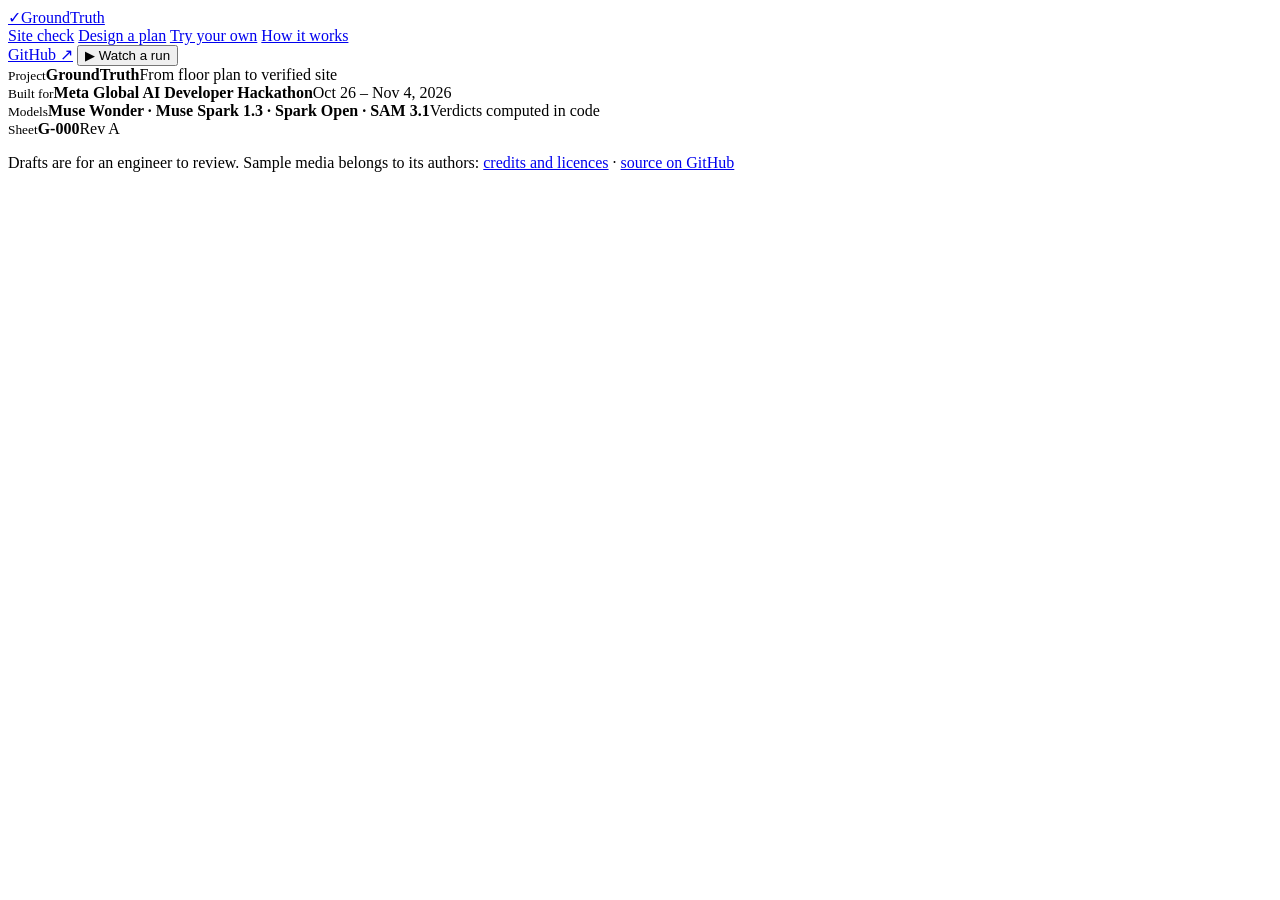
==== public/index.html @ f20a7108 "Own visual language: drawing sheets, grid bubbles and a ruler, same palette Keeps the off-white canv" ====
<!doctype html>
<html lang="en">
<head>
  <meta charset="utf-8">
  <meta name="viewport" content="width=device-width, initial-scale=1">
  <title>GroundTruth: from floor plan to verified site</title>
  <meta name="description" content="Design a building with Muse Wonder, simulate how it lives, then check the built site against it with Meta's models, every finding backed by evidence.">
  <link rel="preconnect" href="https://fonts.googleapis.com">
  <link rel="preconnect" href="https://fonts.gstatic.com" crossorigin>
  <link href="https://fonts.googleapis.com/css2?family=Inter:wght@400;500;600;700&family=JetBrains+Mono:wght@400;500&family=Space+Grotesk:wght@500;600;700&display=swap" rel="stylesheet">
  <link rel="stylesheet" href="/styles.css">
  <link rel="stylesheet" href="/plans.css">
  <link rel="icon" href="data:image/svg+xml,%3Csvg xmlns='http://www.w3.org/2000/svg' viewBox='0 0 32 32'%3E%3Ccircle cx='16' cy='16' r='14' fill='white' stroke='%23ff4c00' stroke-width='3'/%3E%3Cpath d='M10 16.5l4 4 8-9' stroke='%23ff4c00' stroke-width='3' fill='none' stroke-linecap='round' stroke-linejoin='round'/%3E%3C/svg%3E">
</head>
<body>
  <header class="top">
    <div class="wrap">
      <a class="brand" href="#/"><span class="mark">✓</span><span class="brand-name">GroundTruth</span></a>
      <nav>
        <a href="#/" data-nav="home">Site check</a>
        <a href="#/plans" data-nav="plans">Design a plan</a>
        <a href="#/upload" data-nav="upload">Try your own</a>
        <a href="#/how" data-nav="how" class="hide-sm">How it works</a>
      </nav>
      <div class="right">
        <a class="gh" href="https://github.com/compiler-aditya/groundtruth" target="_blank" rel="noopener">GitHub ↗</a>
        <button class="btn small primary" data-act="replay">▶ Watch a run</button>
      </div>
    </div>
  </header>
  <main id="app" class="wrap"></main>
  <footer class="foot">
    <div class="wrap">
      <div class="titleblock">
        <div class="big"><small>Project</small><b>GroundTruth</b><span>From floor plan to verified site</span></div>
        <div><small>Built for</small><b>Meta Global AI Developer Hackathon</b><span>Oct 26 – Nov 4, 2026</span></div>
        <div><small>Models</small><b>Muse Wonder · Muse Spark 1.3 · Spark Open · SAM 3.1</b><span>Verdicts computed in code</span></div>
        <div><small>Sheet</small><b>G-000</b><span>Rev A</span></div>
      </div>
      <p class="small">Drafts are for an engineer to review. Sample media belongs to its authors:
        <a href="https://github.com/compiler-aditya/groundtruth/blob/main/samples/real/SOURCES.md" target="_blank" rel="noopener">credits and licences</a> ·
        <a href="https://github.com/compiler-aditya/groundtruth" target="_blank" rel="noopener">source on GitHub</a></p>
    </div>
  </footer>
  <div id="lightbox" hidden><div><img alt=""><p></p></div></div>
  <script src="/plans.js"></script>
  <script src="/app.js"></script>
</body>
</html>
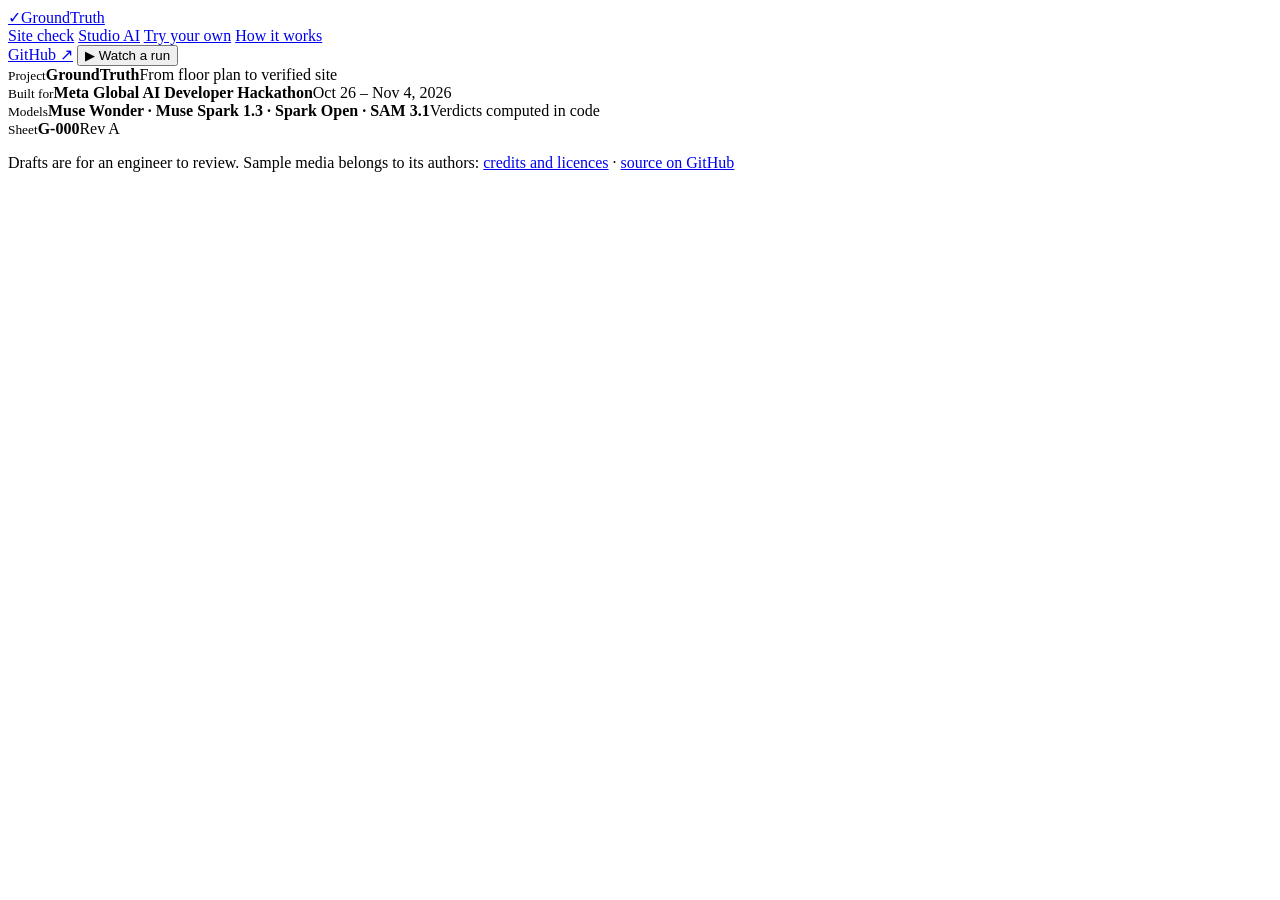
==== commit d7eebd83: "Navbar: Studio, opening the most recent design or a new one Co-Authored-By: Claude Opus 5.5 <noreply" ====
--- a/public/index.html
+++ b/public/index.html
@@ -8,6 +8,8 @@
   <link rel="preconnect" href="https://fonts.googleapis.com">
   <link rel="preconnect" href="https://fonts.gstatic.com" crossorigin>
   <link href="https://fonts.googleapis.com/css2?family=Inter:wght@400;500;600;700&family=JetBrains+Mono:wght@400;500&family=Space+Grotesk:wght@500;600;700&display=swap" rel="stylesheet">
+  <script type="importmap">{"imports": {"three": "https://cdn.jsdelivr.net/npm/three@0.160.0/build/three.module.js",
+    "three/addons/": "https://cdn.jsdelivr.net/npm/three@0.160.0/examples/jsm/"}}</script>
   <link rel="stylesheet" href="/styles.css">
   <link rel="stylesheet" href="/plans.css">
   <link rel="icon" href="data:image/svg+xml,%3Csvg xmlns='http://www.w3.org/2000/svg' viewBox='0 0 32 32'%3E%3Ccircle cx='16' cy='16' r='14' fill='white' stroke='%23ff4c00' stroke-width='3'/%3E%3Cpath d='M10 16.5l4 4 8-9' stroke='%23ff4c00' stroke-width='3' fill='none' stroke-linecap='round' stroke-linejoin='round'/%3E%3C/svg%3E">
@@ -18,7 +20,7 @@
       <a class="brand" href="#/"><span class="mark">✓</span><span class="brand-name">GroundTruth</span></a>
       <nav>
         <a href="#/" data-nav="home">Site check</a>
-        <a href="#/plans" data-nav="plans">Design a plan</a>
+        <a href="#/studio" data-nav="studio" class="nav-studio">Studio <span>AI</span></a>
         <a href="#/upload" data-nav="upload">Try your own</a>
         <a href="#/how" data-nav="how" class="hide-sm">How it works</a>
       </nav>
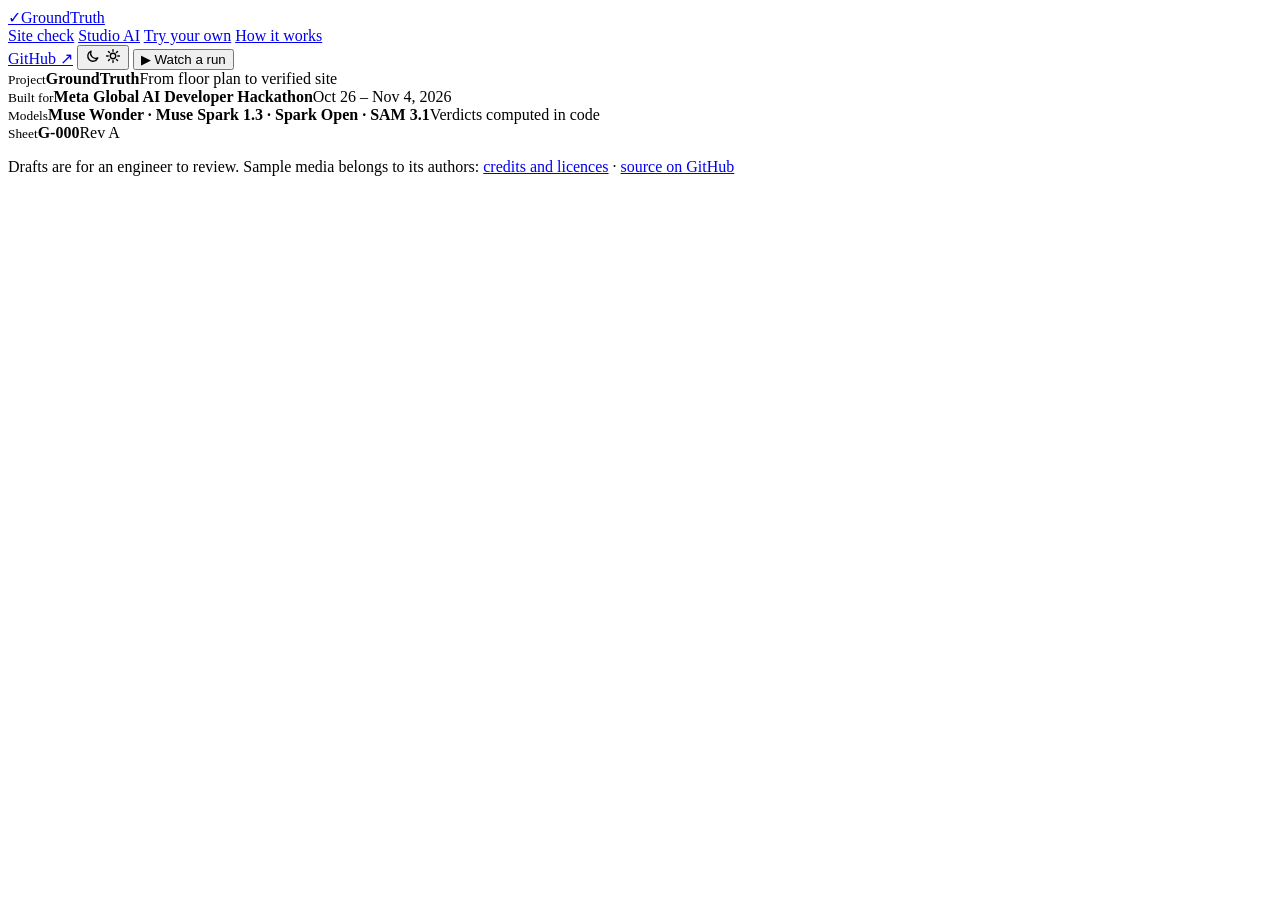
==== commit 528b0056: "Light mode by default, with a light/dark toggle in the top bar Dark no longer follows the system set" ====
--- a/public/index.html
+++ b/public/index.html
@@ -10,6 +10,7 @@
   <link href="https://fonts.googleapis.com/css2?family=Inter:wght@400;500;600;700&family=JetBrains+Mono:wght@400;500&family=Space+Grotesk:wght@500;600;700&display=swap" rel="stylesheet">
   <script type="importmap">{"imports": {"three": "https://cdn.jsdelivr.net/npm/three@0.160.0/build/three.module.js",
     "three/addons/": "https://cdn.jsdelivr.net/npm/three@0.160.0/examples/jsm/"}}</script>
+  <script>try { if (localStorage.getItem("gt.theme") === "dark") document.documentElement.dataset.theme = "dark"; } catch (e) {}</script>
   <link rel="stylesheet" href="/styles.css">
   <link rel="stylesheet" href="/plans.css">
   <link rel="icon" href="data:image/svg+xml,%3Csvg xmlns='http://www.w3.org/2000/svg' viewBox='0 0 32 32'%3E%3Ccircle cx='16' cy='16' r='14' fill='white' stroke='%23ff4c00' stroke-width='3'/%3E%3Cpath d='M10 16.5l4 4 8-9' stroke='%23ff4c00' stroke-width='3' fill='none' stroke-linecap='round' stroke-linejoin='round'/%3E%3C/svg%3E">
@@ -26,6 +27,9 @@
       </nav>
       <div class="right">
         <a class="gh" href="https://github.com/compiler-aditya/groundtruth" target="_blank" rel="noopener">GitHub ↗</a>
+        <button class="theme-btn" data-act="theme" aria-label="Switch between light and dark" title="Light or dark">
+          <svg class="moon" viewBox="0 0 20 20" width="16" height="16" fill="none" stroke="currentColor" stroke-width="1.7" stroke-linecap="round" stroke-linejoin="round"><path d="M16 12.5A6.5 6.5 0 017.5 4a6.5 6.5 0 108.5 8.5z"/></svg>
+          <svg class="sun" viewBox="0 0 20 20" width="16" height="16" fill="none" stroke="currentColor" stroke-width="1.7" stroke-linecap="round"><circle cx="10" cy="10" r="3.4"/><path d="M10 2v2M10 16v2M2 10h2M16 10h2M4.3 4.3l1.4 1.4M14.3 14.3l1.4 1.4M4.3 15.7l1.4-1.4M14.3 5.7l1.4-1.4"/></svg></button>
         <button class="btn small primary" data-act="replay">▶ Watch a run</button>
       </div>
     </div>
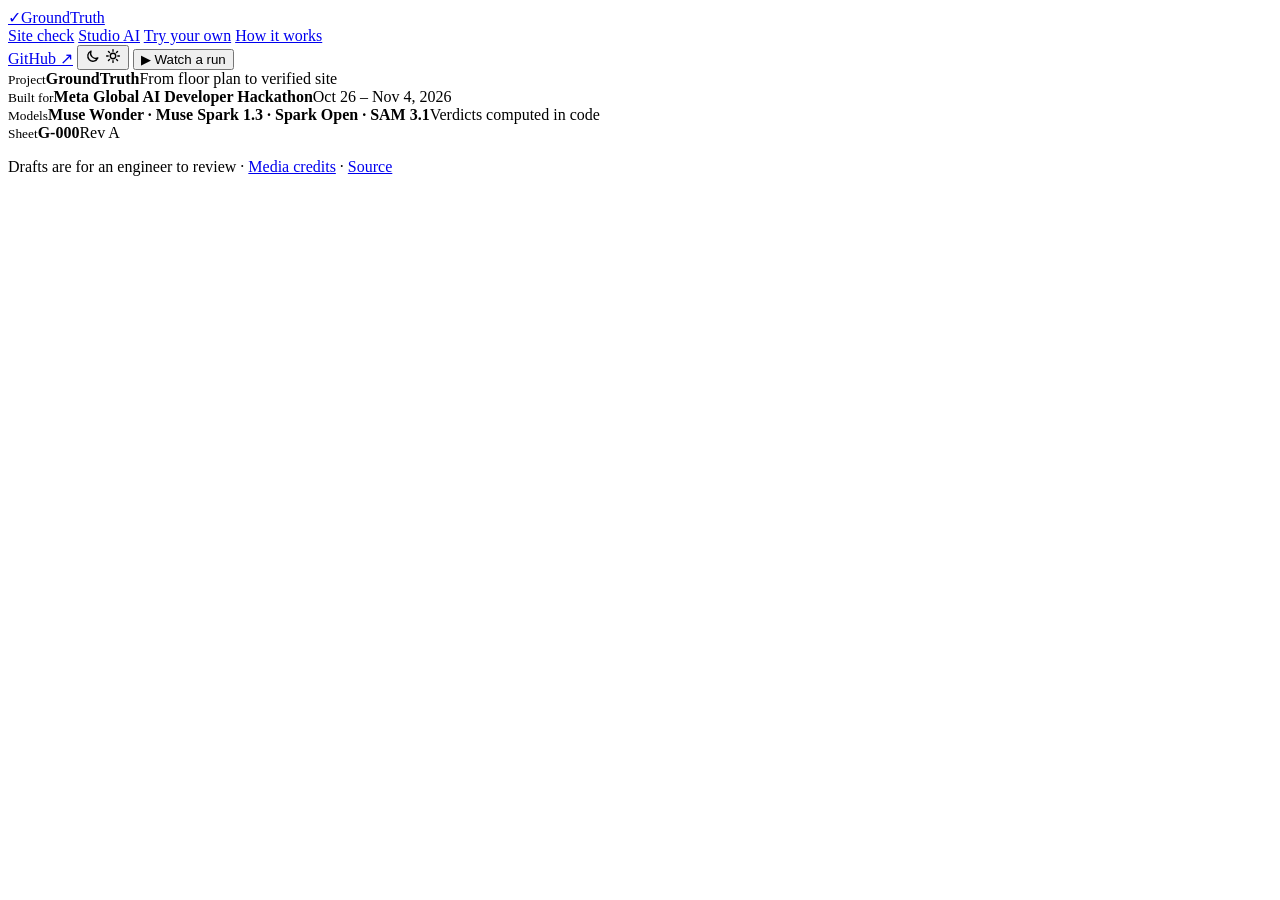
==== commit 0dc16a5b: "Upload page and footer: icons and short labels instead of paragraphs Co-Authored-By: Claude Opus 5.5" ====
--- a/public/index.html
+++ b/public/index.html
@@ -43,9 +43,9 @@
         <div><small>Models</small><b>Muse Wonder · Muse Spark 1.3 · Spark Open · SAM 3.1</b><span>Verdicts computed in code</span></div>
         <div><small>Sheet</small><b>G-000</b><span>Rev A</span></div>
       </div>
-      <p class="small">Drafts are for an engineer to review. Sample media belongs to its authors:
-        <a href="https://github.com/compiler-aditya/groundtruth/blob/main/samples/real/SOURCES.md" target="_blank" rel="noopener">credits and licences</a> ·
-        <a href="https://github.com/compiler-aditya/groundtruth" target="_blank" rel="noopener">source on GitHub</a></p>
+      <p class="small">Drafts are for an engineer to review ·
+        <a href="https://github.com/compiler-aditya/groundtruth/blob/main/samples/real/SOURCES.md" target="_blank" rel="noopener">Media credits</a> ·
+        <a href="https://github.com/compiler-aditya/groundtruth" target="_blank" rel="noopener">Source</a></p>
     </div>
   </footer>
   <div id="lightbox" hidden><div><img alt=""><p></p></div></div>
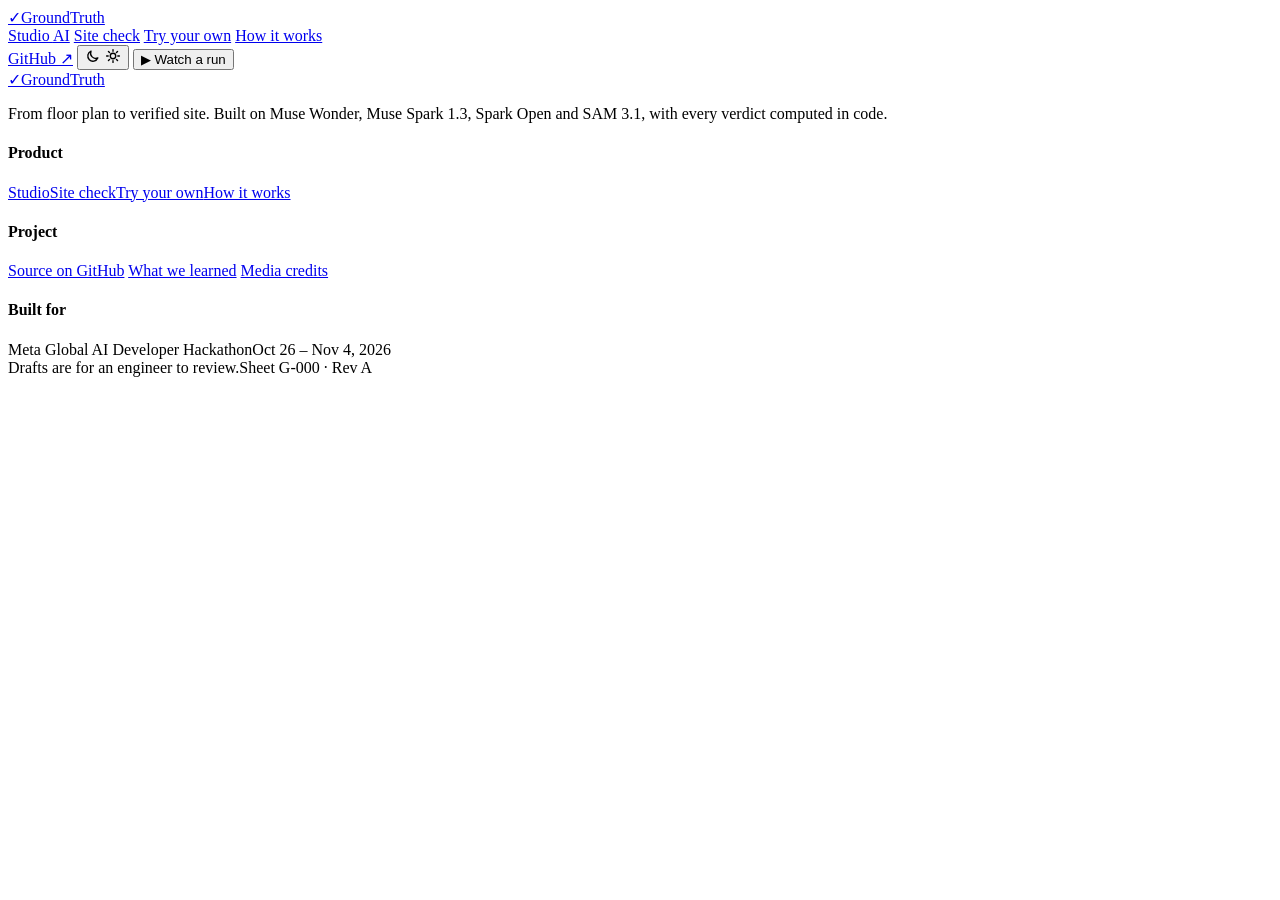
==== commit 9e69111f: "Home: a product-site layout, with the Studio playing live in the hero The hero is centred: the headl" ====
--- a/public/index.html
+++ b/public/index.html
@@ -20,8 +20,8 @@
     <div class="wrap">
       <a class="brand" href="#/"><span class="mark">✓</span><span class="brand-name">GroundTruth</span></a>
       <nav>
-        <a href="#/" data-nav="home">Site check</a>
-        <a href="#/studio" data-nav="studio" class="nav-studio">Studio <span>AI</span></a>
+        <a href="/studio" data-nav="studio" class="nav-studio">Studio <span>AI</span></a>
+        <a href="#/demo" data-nav="demo">Site check</a>
         <a href="#/upload" data-nav="upload">Try your own</a>
         <a href="#/how" data-nav="how" class="hide-sm">How it works</a>
       </nav>
@@ -31,24 +31,27 @@
           <svg class="moon" viewBox="0 0 20 20" width="16" height="16" fill="none" stroke="currentColor" stroke-width="1.7" stroke-linecap="round" stroke-linejoin="round"><path d="M16 12.5A6.5 6.5 0 017.5 4a6.5 6.5 0 108.5 8.5z"/></svg>
           <svg class="sun" viewBox="0 0 20 20" width="16" height="16" fill="none" stroke="currentColor" stroke-width="1.7" stroke-linecap="round"><circle cx="10" cy="10" r="3.4"/><path d="M10 2v2M10 16v2M2 10h2M16 10h2M4.3 4.3l1.4 1.4M14.3 14.3l1.4 1.4M4.3 15.7l1.4-1.4M14.3 5.7l1.4-1.4"/></svg></button>
         <button class="btn small primary" data-act="replay">▶ Watch a run</button>
+        <span class="acct-slot" id="site-acct"></span>
       </div>
     </div>
   </header>
   <main id="app" class="wrap"></main>
   <footer class="foot">
     <div class="wrap">
-      <div class="titleblock">
-        <div class="big"><small>Project</small><b>GroundTruth</b><span>From floor plan to verified site</span></div>
-        <div><small>Built for</small><b>Meta Global AI Developer Hackathon</b><span>Oct 26 – Nov 4, 2026</span></div>
-        <div><small>Models</small><b>Muse Wonder · Muse Spark 1.3 · Spark Open · SAM 3.1</b><span>Verdicts computed in code</span></div>
-        <div><small>Sheet</small><b>G-000</b><span>Rev A</span></div>
+      <div class="foot-grid">
+        <div class="foot-brand"><a class="brand" href="#/"><span class="mark">✓</span><span>GroundTruth</span></a>
+          <p>From floor plan to verified site. Built on Muse Wonder, Muse Spark 1.3, Spark Open and SAM 3.1, with every verdict computed in code.</p></div>
+        <div><h4>Product</h4><a href="/studio">Studio</a><a href="#/demo">Site check</a><a href="#/upload">Try your own</a><a href="#/how">How it works</a></div>
+        <div><h4>Project</h4><a href="https://github.com/compiler-aditya/groundtruth" target="_blank" rel="noopener">Source on GitHub</a>
+          <a href="https://github.com/compiler-aditya/groundtruth#how-it-uses-metas-models-and-what-we-learned" target="_blank" rel="noopener">What we learned</a>
+          <a href="https://github.com/compiler-aditya/groundtruth/blob/main/samples/real/SOURCES.md" target="_blank" rel="noopener">Media credits</a></div>
+        <div><h4>Built for</h4><span>Meta Global AI Developer Hackathon</span><span>Oct 26 – Nov 4, 2026</span></div>
       </div>
-      <p class="small">Drafts are for an engineer to review ·
-        <a href="https://github.com/compiler-aditya/groundtruth/blob/main/samples/real/SOURCES.md" target="_blank" rel="noopener">Media credits</a> ·
-        <a href="https://github.com/compiler-aditya/groundtruth" target="_blank" rel="noopener">Source</a></p>
+      <div class="foot-base"><span>Drafts are for an engineer to review.</span><span class="mono">Sheet G-000 · Rev A</span></div>
     </div>
   </footer>
   <div id="lightbox" hidden><div><img alt=""><p></p></div></div>
+  <script src="/auth.js"></script>
   <script src="/plans.js"></script>
   <script src="/app.js"></script>
 </body>
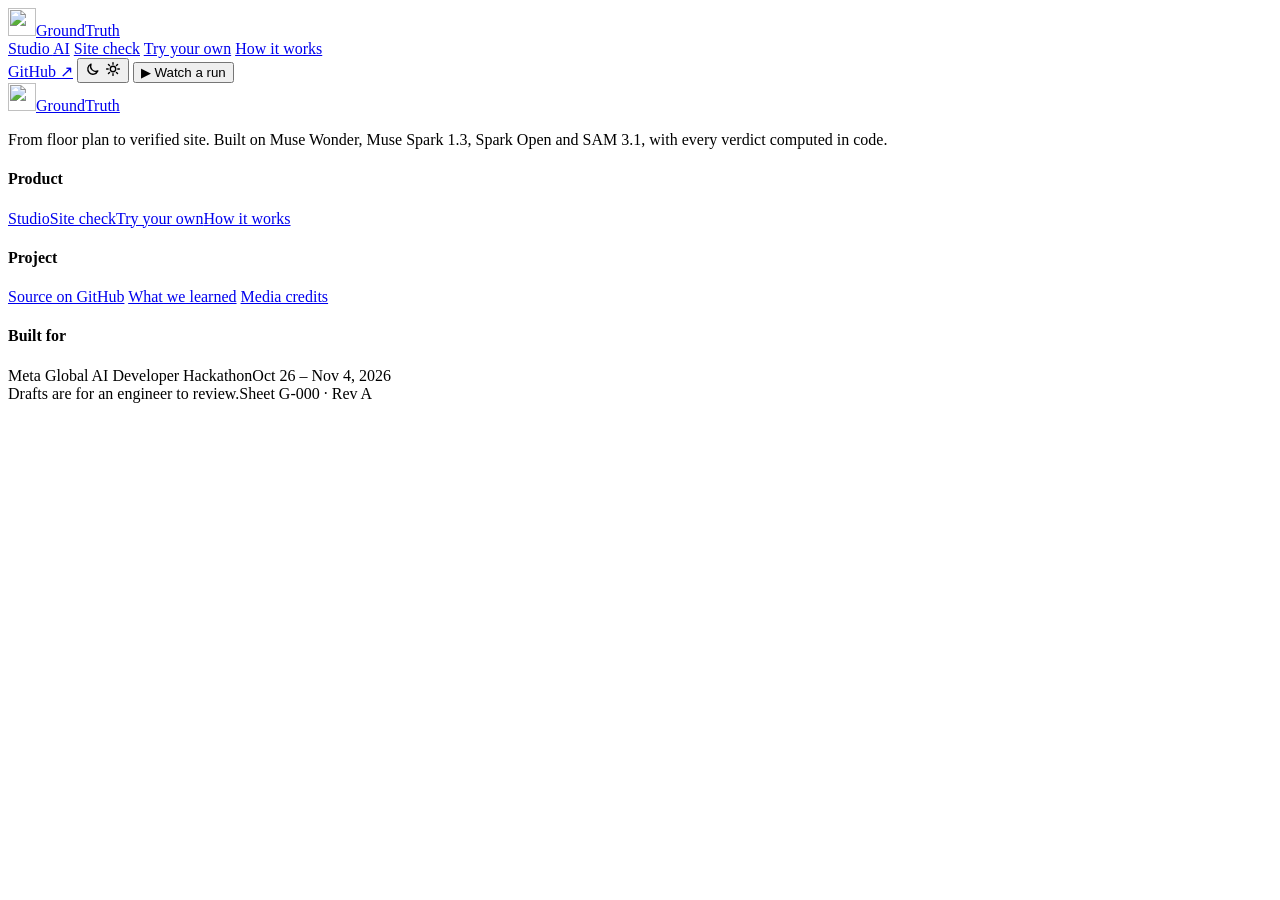
==== commit 00844701: "A new logo: a floor plan that is a tick The mark is an L-shaped floor plan turned 45 degrees, which " ====
--- a/public/index.html
+++ b/public/index.html
@@ -13,12 +13,24 @@
   <script>try { if (localStorage.getItem("gt.theme") === "dark") document.documentElement.dataset.theme = "dark"; } catch (e) {}</script>
   <link rel="stylesheet" href="/styles.css">
   <link rel="stylesheet" href="/plans.css">
-  <link rel="icon" href="data:image/svg+xml,%3Csvg xmlns='http://www.w3.org/2000/svg' viewBox='0 0 32 32'%3E%3Ccircle cx='16' cy='16' r='14' fill='white' stroke='%23ff4c00' stroke-width='3'/%3E%3Cpath d='M10 16.5l4 4 8-9' stroke='%23ff4c00' stroke-width='3' fill='none' stroke-linecap='round' stroke-linejoin='round'/%3E%3C/svg%3E">
+  <link rel="icon" href="/logo.svg" type="image/svg+xml">
+  <link rel="icon" href="/favicon-32.png" sizes="32x32" type="image/png">
+  <link rel="apple-touch-icon" href="/apple-touch-icon.png">
+  <meta name="theme-color" content="#262626">
+  <meta property="og:type" content="website">
+  <meta property="og:site_name" content="GroundTruth">
+  <meta property="og:title" content="GroundTruth: design it, live in it, prove it">
+  <meta property="og:description" content="Design a building with Muse Wonder, simulate how it lives, then check the built site against it with Meta's models.">
+  <meta property="og:image" content="https://groundtruth-mu-gules.vercel.app/og.png">
+  <meta property="og:image:width" content="1200">
+  <meta property="og:image:height" content="630">
+  <meta name="twitter:card" content="summary_large_image">
+  <meta name="twitter:image" content="https://groundtruth-mu-gules.vercel.app/og.png">
 </head>
 <body>
   <header class="top">
     <div class="wrap">
-      <a class="brand" href="#/"><span class="mark">✓</span><span class="brand-name">GroundTruth</span></a>
+      <a class="brand" href="#/" aria-label="GroundTruth home"><img class="mark" src="/logo.svg" alt="" width="28" height="28"><span class="brand-name">GroundTruth</span></a>
       <nav>
         <a href="/studio" data-nav="studio" class="nav-studio">Studio <span>AI</span></a>
         <a href="#/demo" data-nav="demo">Site check</a>
@@ -39,7 +51,7 @@
   <footer class="foot">
     <div class="wrap">
       <div class="foot-grid">
-        <div class="foot-brand"><a class="brand" href="#/"><span class="mark">✓</span><span>GroundTruth</span></a>
+        <div class="foot-brand"><a class="brand" href="#/"><img class="mark" src="/logo.svg" alt="" width="28" height="28"><span>GroundTruth</span></a>
           <p>From floor plan to verified site. Built on Muse Wonder, Muse Spark 1.3, Spark Open and SAM 3.1, with every verdict computed in code.</p></div>
         <div><h4>Product</h4><a href="/studio">Studio</a><a href="#/demo">Site check</a><a href="#/upload">Try your own</a><a href="#/how">How it works</a></div>
         <div><h4>Project</h4><a href="https://github.com/compiler-aditya/groundtruth" target="_blank" rel="noopener">Source on GitHub</a>
